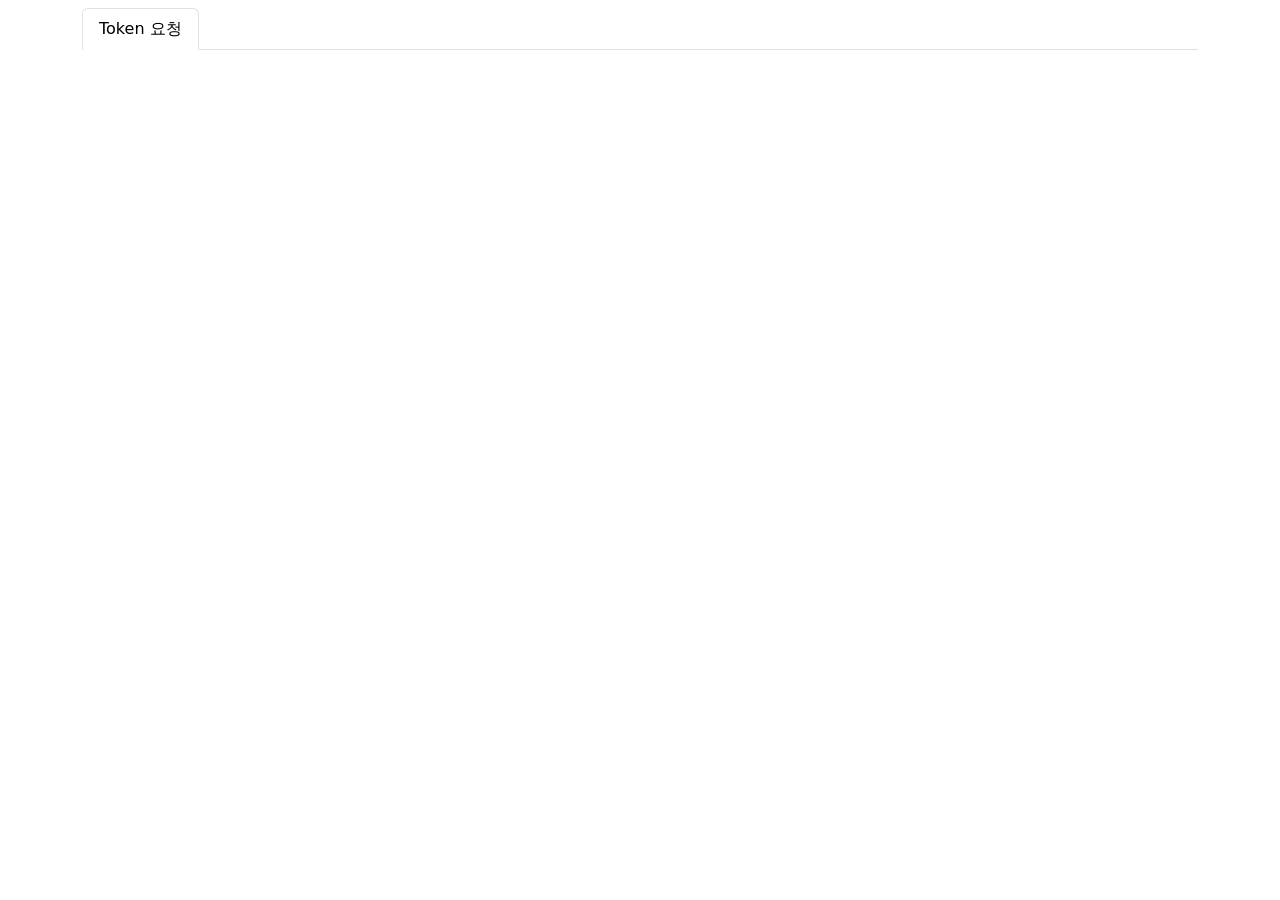
==== web/token.html @ d4b0773d "token 로그인 js 연동 예제" ====
<!DOCTYPE html>
<html lang="ko">
<head>
    <meta charset="UTF-8">
    <meta name="viewport" content="width=device-width, initial-scale=1.0">
    <title>HOME</title>
    <link href="https://cdn.jsdelivr.net/npm/bootstrap@5.3.3/dist/css/bootstrap.min.css" rel="stylesheet">
    <script src="https://cdn.jsdelivr.net/npm/bootstrap@5.3.3/dist/js/bootstrap.bundle.min.js"></script>
    <script src="https://ajax.googleapis.com/ajax/libs/jquery/3.7.1/jquery.min.js"></script>
    <script src="/js/token.js"></script>
    <link href="/css/app.css" rel="stylesheet">
</head>
<body>
    <nav class="container mt-2">
        <ul class="nav nav-tabs">
            <li class="nav-item">
              <button type="button" class="nav-link active">Token 요청</button>
            </li>
            <li class="nav-item d-none">
              <button type="button" class="nav-link active">Token 정보</button>
            </li>
        </ul>
    </nav>
    <div class="container mt-2">
        <p id="token" class="text-break"></p>
        <ul id="tokens"></ul>
    </div>
    <div class="container mt-2 d-none">
        <form>
            <div class="mb-3">
                <label for="userNm" class="form-label">User Name</label>
                <input type="text" class="form-control" id="userNm" placeholder="사용자 이름" required autocomplete="off">
            </div>
            <div class="mb-3">
                <label for="userPwd" class="form-label">Password</label>
                <input type="password" class="form-control" id="userPwd" placeholder="사용자 비밀번호" required autocomplete="off">
            </div>
            <button type="submit" class="btn btn-primary">Token 요청</button>
        </form>
    </div>
    <div class="container mt-2">
        <iframe src="https://jwt.io/#debugger-io" title="JWT" style="width: 100%; height: 80vh;"></iframe>
    </div>
</body>
</html>
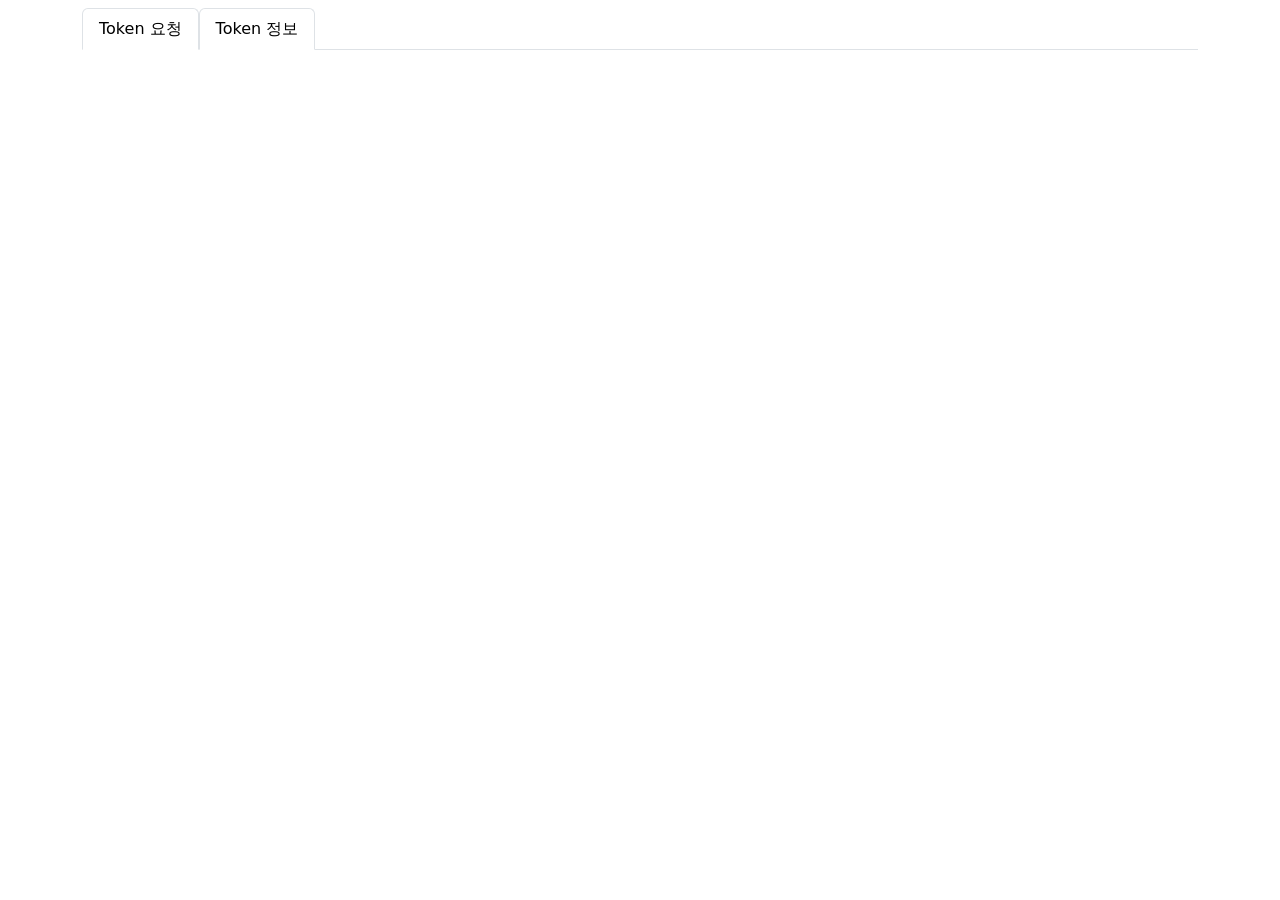
==== commit 90b6245d: "ajax를 통한 토큰 발급 요청 및 localstorage 저장" ====
--- a/web/token.html
+++ b/web/token.html
@@ -14,10 +14,10 @@
     <nav class="container mt-2">
         <ul class="nav nav-tabs">
             <li class="nav-item">
-              <button type="button" class="nav-link active">Token 요청</button>
+              <button type="button" class="nav-link active" id="btn1">Token 요청</button>
             </li>
-            <li class="nav-item d-none">
-              <button type="button" class="nav-link active">Token 정보</button>
+            <li class="nav-item">
+              <button type="button" class="nav-link active" id="btn2">Token 정보</button>
             </li>
         </ul>
     </nav>
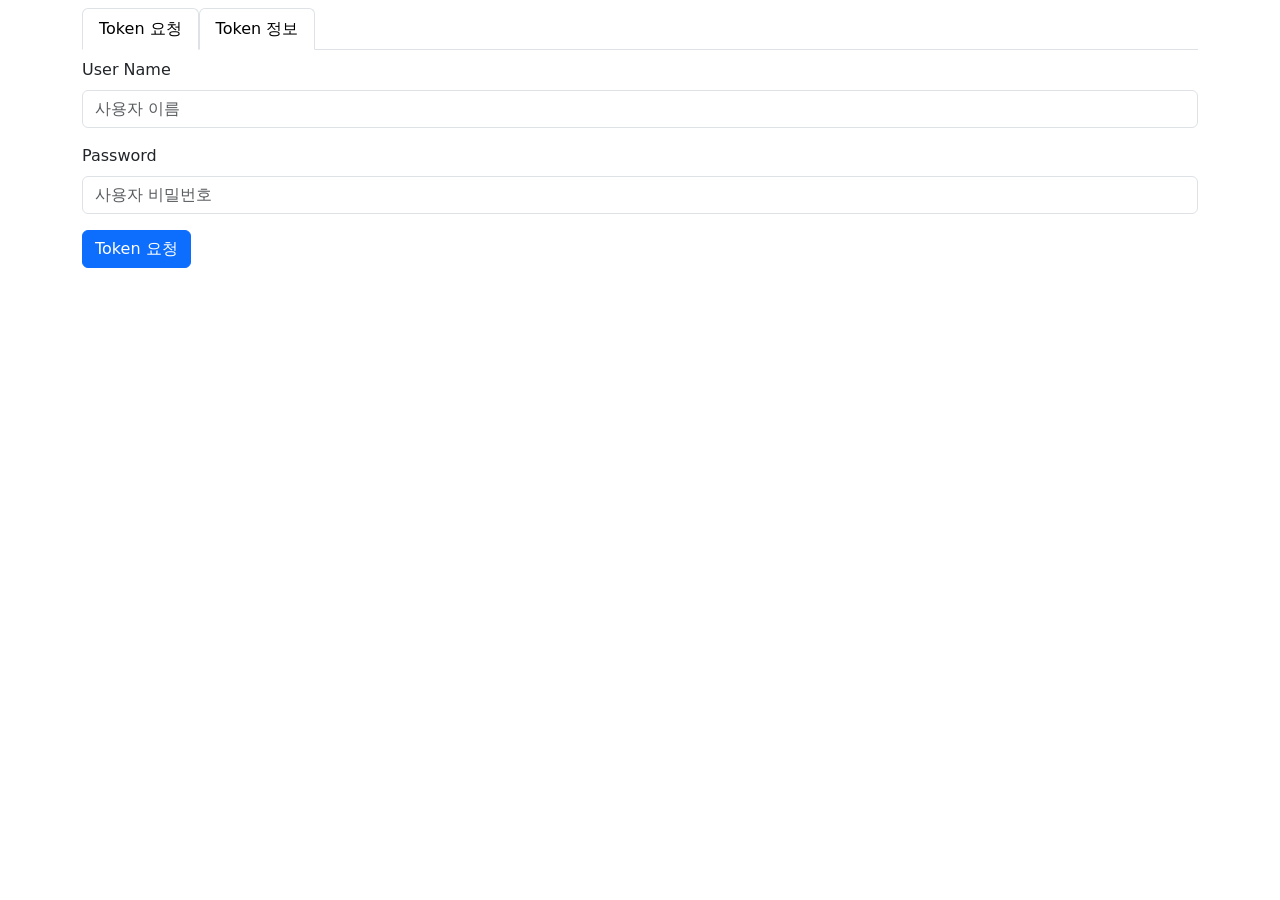
==== commit 391f6979: "js로그인 기능 구현 및 로그인 성공시 사용자 정보로 jwt토큰 생성." ====
--- a/web/token.html
+++ b/web/token.html
@@ -21,11 +21,11 @@
             </li>
         </ul>
     </nav>
-    <div class="container mt-2">
+    <div class="container mt-2 d-none">
         <p id="token" class="text-break"></p>
         <ul id="tokens"></ul>
     </div>
-    <div class="container mt-2 d-none">
+    <div class="container mt-2">
         <form>
             <div class="mb-3">
                 <label for="userNm" class="form-label">User Name</label>
@@ -39,7 +39,7 @@
         </form>
     </div>
     <div class="container mt-2">
-        <iframe src="https://jwt.io/#debugger-io" title="JWT" style="width: 100%; height: 80vh;"></iframe>
+<!--        <iframe src="https://jwt.io/#debugger-io" title="JWT" style="width: 100%; height: 80vh;"></iframe>-->
     </div>
 </body>
 </html>
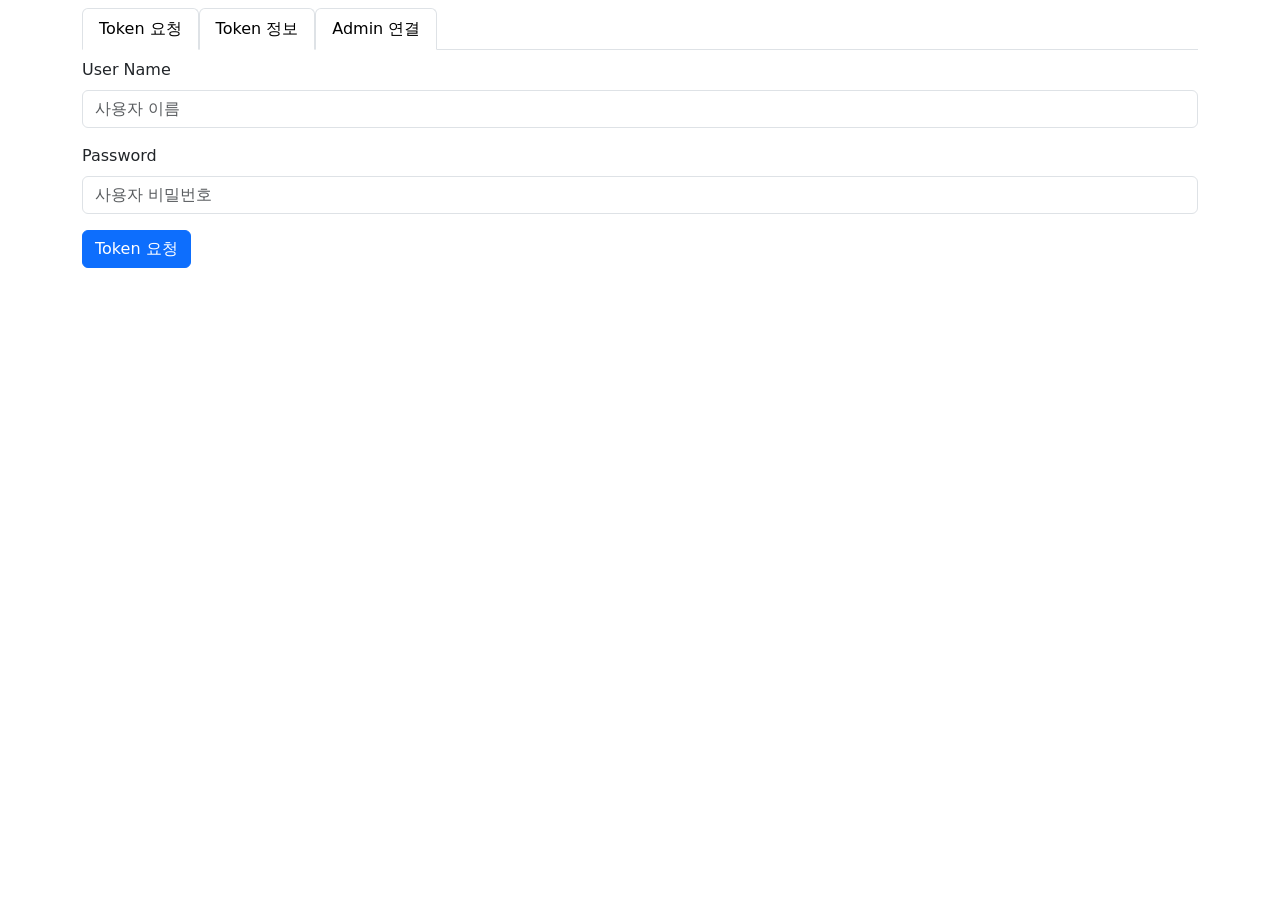
==== commit b9141f8c: "발급한 토큰 정보로 사용자 정보 화면에 전달" ====
--- a/web/token.html
+++ b/web/token.html
@@ -18,6 +18,9 @@
             </li>
             <li class="nav-item">
               <button type="button" class="nav-link active" id="btn2">Token 정보</button>
+            </li>
+            <li class="nav-item">
+                <button type="button" class="nav-link active" id="btn3">Admin 연결</button>
             </li>
         </ul>
     </nav>
